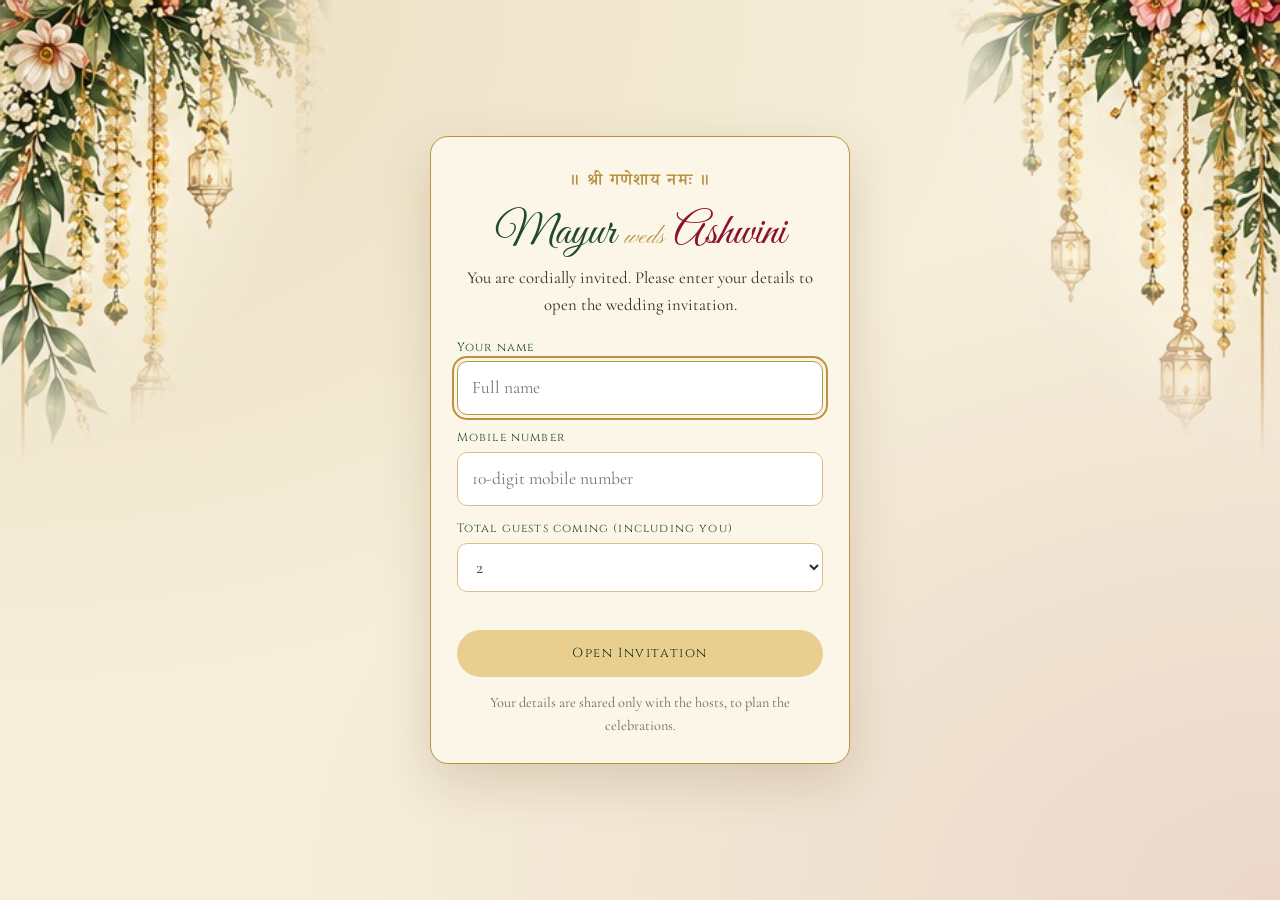
==== invitation.html @ 0ede55cb "Wedding invitation website" ====
<!DOCTYPE html>
<html lang="en">
<head>
  <meta charset="UTF-8">
  <meta name="viewport" content="width=device-width, initial-scale=1">

  <title>Mayur weds Ashwini | Wedding Invitation</title>
  <script>
    // Guests must log in first
    try { if (!localStorage.getItem('mayshuGuest')) location.replace('index.html'); } catch (e) {}
  </script>

  <meta name="description" content="You are invited to the wedding festivities of Mayur & Ashwini, 17-19 December 2026, Motel Ahilya Lawns, Shirpur.">

  <meta property="og:title" content="Mayur weds Ashwini - Wedding Invitation">
  <meta property="og:description" content="17-19 December 2026 | Motel Ahilya Lawns, Shirpur, Dhule">
  <meta property="og:image" content="https://mayur2111995.github.io/MayshuWedding/images/venue.jpg">

  <link rel="preconnect" href="https://fonts.googleapis.com">
  <link rel="preconnect" href="https://fonts.gstatic.com" crossorigin>

  <link href="https://fonts.googleapis.com/css2?family=Cinzel:wght@500;600&family=Cormorant+Garamond:wght@400;500;600&family=Great+Vibes&family=Noto+Serif+Devanagari:wght@600&family=Pinyon+Script&display=swap" rel="stylesheet">

  <link rel="stylesheet" href="./style.css">

  <style>
    /* Image loading and fallback improvements */

    .arch {
      position: relative;
      overflow: hidden;
      background: #efe3c5;
    }

    .arch img {
      display: block;
      width: 100%;
      height: 100%;
      object-fit: cover;
      object-position: center;
    }

    .arch img.image-error {
      display: none;
    }

    .card img,
    .venue-img,
    .floral {
      display: block;
      max-width: 100%;
    }

    .card img {
      width: 100%;
      height: auto;
      object-fit: cover;
    }

    .venue-img {
      width: 100%;
      height: auto;
      object-fit: cover;
    }

    .floral {
      height: auto;
    }

    @media (max-width: 600px) {
      .couple-grid {
        gap: 20px;
      }
    }
  </style>
</head>

<body class="ready">

  <!-- Background Music -->
  <audio
    id="bgm"
    src="./audio/song.mp3"
    loop
    preload="none">
  </audio>

  <button
    class="music"
    id="musicBtn"
    type="button"
    aria-label="Play or pause music"
    title="Music">

    <svg viewBox="0 0 24 24" width="22" height="22" aria-hidden="true">
      <path id="musicIcon" fill="currentColor" d="M8 5v14l11-7z"/>
    </svg>

  </button>

  <!-- NAV -->
  <nav class="topnav" aria-label="Main">
    <a class="brand" href="#home">M &amp; A</a>
    <div class="navlinks" id="navlinks">
      <a href="#home">Home</a>
      <a href="#couple">Couple</a>
      <a href="#events">Events</a>
      <a href="#venue">Venue</a>
      <a href="#rsvp">RSVP</a>
    </div>
    <p class="who"><span id="whoName"></span> <a href="#" id="logout">Switch</a></p>
  </nav>

  <!-- HERO SECTION -->
  <header class="hero" id="home">

    <img
      class="floral floral-l"
      src="./images/floral-left.jpg"
      alt=""
      loading="eager"
      onerror="this.style.display='none'">

    <img
      class="floral floral-r"
      src="./images/floral-right.jpg"
      alt=""
      loading="eager"
      onerror="this.style.display='none'">

    <div class="hero-inner">

      <p class="om">॥ श्री गणेशाय नमः ॥</p>

      <p class="lead">
        With the blessings of our elders and the grace of the Almighty, we joyfully invite you to celebrate the wedding of
      </p>

      <h1 class="names" aria-label="Mayur weds Ashwini">
        <span class="n1">Mayur</span>
        <span class="weds">weds</span>
        <span class="n2">Ashwini</span>
      </h1>

      <p class="tagline">
        Your presence and blessings will make our celebrations truly special.
      </p>

      <div class="countdown" id="countdown" aria-live="polite">

        <div>
          <b id="d">--</b>
          <span>Days</span>
        </div>

        <div>
          <b id="h">--</b>
          <span>Hours</span>
        </div>

        <div>
          <b id="m">--</b>
          <span>Minutes</span>
        </div>

        <div>
          <b id="s">--</b>
          <span>Seconds</span>
        </div>

      </div>

      <p class="count-note" id="countNote">
        till the Vaidik Wedding, 19 December 2026 at 8:33 AM
      </p>

      <a class="scroll" href="#events">
        Wedding Celebrations
      </a>

    </div>
  </header>

  <!-- COUPLE SECTION -->
  <section class="couple" id="couple">

    <h2 class="section-title">The Couple</h2>

    <div class="divider">
      <i></i>
    </div>

    <div class="couple-grid">

      <!-- Groom -->
      <figure class="person">

        <div class="arch" data-initial="M">

          <img
            src="./images/groom.jpg"
            alt="Mayur - The Groom"
            loading="eager"
            fetchpriority="high"
            decoding="async"
            onerror="this.classList.add('image-error')">

        </div>

        <figcaption>
          <span class="pname green">Mayur</span>
          <span class="prole">The Groom</span>
        </figcaption>

      </figure>

      <div class="heart" aria-hidden="true">&amp;</div>

      <!-- Bride -->
      <figure class="person">

        <div class="arch" data-initial="A">

          <img
            src="./images/bride.jpg"
            alt="Ashwini - The Bride"
            loading="eager"
            decoding="async"
            onerror="this.classList.add('image-error')">

        </div>

        <figcaption>
          <span class="pname maroon">Ashwini</span>
          <span class="prole">The Bride</span>
        </figcaption>

      </figure>

    </div>
  </section>

  <!-- WEDDING EVENTS -->
  <main id="events" class="events">

    <h2 class="section-title">Wedding Celebrations</h2>

    <div class="divider">
      <i></i>
    </div>

    <!-- 17 DECEMBER -->
    <section class="day">

      <div class="day-head">
        <span class="num">17</span>
        <span class="meta">December 2026<br>Thursday</span>
      </div>

      <div class="cards">

        <article class="card">

          <img
            src="./images/mehndi.jpg"
            alt="Mehndi"
            loading="eager"
            decoding="async">

          <h3 class="green">Mehndi Ceremony</h3>
          <p class="time">11:00 AM</p>
          <p class="where">Motel Ahilya Lawns</p>

        </article>

        <article class="card">

          <img
            src="./images/sangeet.jpg"
            alt="Sangeet"
            loading="eager"
            decoding="async">

          <h3>Sangeet Night</h3>
          <p class="time">8:30 PM</p>
          <p class="where">Motel Ahilya Lawns</p>

        </article>

      </div>
    </section>

    <!-- 18 DECEMBER -->
    <section class="day">

      <div class="day-head">
        <span class="num">18</span>
        <span class="meta">December 2026<br>Friday</span>
      </div>

      <div class="cards">

        <article class="card">

          <img
            src="./images/groom-haldi.jpg"
            alt="Groom Haldi"
            loading="eager"
            decoding="async">

          <h3>Groom&rsquo;s Haldi Ceremony</h3>
          <p class="time">10:00 AM</p>
          <p class="where">At Home</p>

        </article>

        <article class="card">

          <img
            src="./images/bride-groom-haldi.jpg"
            alt="Bride and Groom Haldi"
            loading="eager"
            decoding="async">

          <h3>Bride &amp; Groom Haldi Ceremony</h3>
          <p class="time">5:30 PM</p>
          <p class="where">Motel Ahilya Lawns</p>

        </article>

        <article class="card">

          <img
            src="./images/dj-night.jpg"
            alt="DJ Night Party"
            loading="eager"
            decoding="async">

          <h3>DJ Night</h3>
          <p class="time">7:30 PM</p>
          <p class="where">Motel Ahilya Lawns</p>

        </article>

      </div>
    </section>

    <!-- 19 DECEMBER -->
    <section class="day">

      <div class="day-head">
        <span class="num">19</span>
        <span class="meta">December 2026<br>Saturday</span>
      </div>

      <div class="cards">

        <article class="card feature">

          <img
            src="./images/vaidik.jpg"
            alt="Vaidik Wedding"
            loading="eager"
            decoding="async">

          <h3>Vaidik Wedding Ceremony</h3>
          <p class="time">8:33 AM</p>
          <p class="where">Motel Ahilya Lawns</p>

        </article>

        <article class="card feature">

          <img
            class="focus-top" src="./images/reception.jpg"
            alt="Baraat and Reception"
            loading="eager"
            decoding="async">

          <h3>Baraat &amp; Reception</h3>
          <p class="time">8:30 PM</p>
          <p class="where">Motel Ahilya Lawns</p>

        </article>

      </div>
    </section>

  </main>

  <!-- VENUE -->
  <section class="venue" id="venue">

    <div class="venue-text">

      <p class="chip">Venue</p>

      <h2>Motel Ahilya Lawns</h2>

      <p class="city">Shirpur, Dhule</p>

      <address>
        Behind MLA Residence / Near Malhar Nagar,<br>
        New Bypass Road, Varvade / Karvand,<br>
        Shirpur, District Dhule, Maharashtra 425405
      </address>

      <a
        class="btn"
        target="_blank"
        rel="noopener"
        href="https://www.google.com/maps/search/?api=1&query=Motel+Ahilya+Lawns+Shirpur+Dhule">

        Open in Google Maps

      </a>

    </div>

    <img
      class="venue-img"
      src="./images/venue.jpg"
      alt="Motel Ahilya Lawns decorated for the wedding"
      loading="eager"
      decoding="async">

  </section>

  <!-- RSVP -->
  <section class="rsvp" id="rsvp">
    <h2 class="section-title">RSVP &amp; Contact</h2>
    <div class="divider"><i></i></div>
    <p class="rsvp-lead">Kindly confirm your presence, or reach us for any query.</p>
    <div class="rsvp-actions">
      <a class="btn" id="waBtn" target="_blank" rel="noopener" href="#">Confirm on WhatsApp</a>
      <a class="btn btn-outline" id="callBtn" href="#">Call the hosts</a>
    </div>
  </section>

  <!-- FOOTER -->
  <footer>

    <p class="blessing">Your gracious presence, love, and blessings are the greatest gifts we could ever receive.</p>

    <p class="regards">With love and warm regards,</p>
    <p class="script">Mayur &amp; Ashwini</p>
    <p class="together">Together with our families</p>

  </footer>

  <script src="./config.js"></script>
  <script src="./invite.js"></script>

</body>
</html>
---- style.css ----
/* =====================================================
   MAYUR & ASHWINI — PREMIUM WEDDING INVITATION
   Complete Responsive CSS
===================================================== */

/* ---------- Theme ---------- */

:root {
  --cream: #f6eedb;
  --cream-2: #efe4c9;
  --green: #1f4a2c;
  --green-deep: #143320;
  --maroon: #8a1230;
  --gold: #b8923f;
  --gold-soft: #d9c08a;
  --ink: #3a2a1c;
}

/* ---------- Reset ---------- */

* {
  box-sizing: border-box;
  margin: 0;
  padding: 0;
}

html {
  scroll-behavior: smooth;
}

body {
  background: var(--cream);
  color: var(--ink);
  font-family: 'Cormorant Garamond', Georgia, serif;
  font-size: 1.15rem;
  line-height: 1.6;
  -webkit-font-smoothing: antialiased;
}

img {
  max-width: 100%;
  display: block;
}

a {
  color: inherit;
}

button,
input,
select {
  font: inherit;
}

:focus-visible {
  outline: 2px solid var(--maroon);
  outline-offset: 3px;
}

/* ---------- Hero ---------- */

.hero {
  position: relative;
  min-height: 100svh;
  display: flex;
  align-items: center;
  justify-content: center;
  text-align: center;
  padding: 4rem 1.25rem 3rem;
  overflow: hidden;
}

.floral {
  position: absolute;
  top: 0;
  pointer-events: none;
  width: clamp(140px, 26vw, 340px);
  height: auto;
  z-index: 0;
  animation: sway 7s ease-in-out infinite alternate;
}

.floral-l {
  left: 0;
  transform-origin: top left;
  -webkit-mask-image: radial-gradient(
    ellipse 100% 100% at 0 0,
    #000 62%,
    transparent 100%
  );
  mask-image: radial-gradient(
    ellipse 100% 100% at 0 0,
    #000 62%,
    transparent 100%
  );
}

.floral-r {
  right: 0;
  transform-origin: top right;
  -webkit-mask-image: radial-gradient(
    ellipse 100% 100% at 100% 0,
    #000 62%,
    transparent 100%
  );
  mask-image: radial-gradient(
    ellipse 100% 100% at 100% 0,
    #000 62%,
    transparent 100%
  );
}

.hero-inner {
  position: relative;
  max-width: 760px;
  width: 100%;
  z-index: 1;
}

.om {
  font-family: 'Cinzel', serif;
  color: var(--gold);
  font-size: 0.8rem;
  letter-spacing: 0.2em;
  margin-bottom: 1.6rem;
}

.lead {
  font-family: 'Cinzel', serif;
  font-size: clamp(0.78rem, 2.4vw, 1rem);
  letter-spacing: 0.2em;
  line-height: 2;
  max-width: 560px;
  margin: 0 auto;
}

/* ---------- Couple Names ---------- */

.names {
  margin: 1.5rem 0 1rem;
  display: flex;
  flex-wrap: wrap;
  align-items: center;
  justify-content: center;
  gap: 0 0.4rem;
  font-weight: 400;
  line-height: 1.05;
}

.names .n1,
.names .n2 {
  font-family: 'Great Vibes', cursive;
  font-size: clamp(4rem, 15vw, 7.5rem);
}

.names .n1 {
  color: var(--green);
}

.names .n2 {
  color: var(--maroon);
}

.names .weds {
  font-family: 'Pinyon Script', cursive;
  color: var(--gold);
  font-size: clamp(1.8rem, 6vw, 3rem);
}

.tagline {
  font-family: 'Cinzel', serif;
  font-size: clamp(0.72rem, 2.2vw, 0.9rem);
  letter-spacing: 0.22em;
  max-width: 440px;
  margin: 0 auto 2rem;
  line-height: 2;
}

/* ---------- Hero Animation ---------- */

.hero-inner > * {
  animation: rise 0.9s cubic-bezier(0.2, 0.7, 0.2, 1) both;
}

.hero-inner > *:nth-child(2) {
  animation-delay: 0.1s;
}

.hero-inner > *:nth-child(3) {
  animation-delay: 0.25s;
}

.hero-inner > *:nth-child(4) {
  animation-delay: 0.45s;
}

.hero-inner > *:nth-child(5) {
  animation-delay: 0.6s;
}

@keyframes rise {
  from {
    opacity: 0;
    transform: translateY(18px);
  }

  to {
    opacity: 1;
    transform: none;
  }
}

@keyframes sway {
  from {
    transform: rotate(-0.6deg);
  }

  to {
    transform: rotate(0.6deg);
  }
}

/* ---------- Countdown ---------- */

.countdown {
  display: flex;
  justify-content: center;
  gap: 0.7rem;
  margin-top: 0.5rem;
  flex-wrap: wrap;
}

.countdown div {
  min-width: 4.4rem;
  padding: 0.7rem 0.4rem;
  border: 1px solid var(--gold-soft);
  border-radius: 10px;
  background: rgba(255, 255, 255, 0.35);
}

.countdown b {
  display: block;
  font-family: 'Cinzel', serif;
  font-size: 1.7rem;
  color: var(--maroon);
  font-weight: 600;
  line-height: 1.2;
}

.countdown span {
  font-size: 0.85rem;
  color: var(--green);
}

.count-note {
  font-size: 1rem;
  margin-top: 0.8rem;
  color: var(--ink);
  opacity: 0.8;
}

.scroll {
  display: inline-block;
  margin-top: 2.2rem;
  text-decoration: none;
  font-family: 'Cinzel', serif;
  font-size: 0.8rem;
  letter-spacing: 0.2em;
  color: var(--green);
  border-bottom: 1px solid var(--gold);
  padding-bottom: 0.3rem;
}

/* ---------- Events ---------- */

.events {
  max-width: 1040px;
  margin: 0 auto;
  padding: 4.5rem 1.25rem 2rem;
}

.section-title {
  text-align: center;
  font-family: 'Cinzel', serif;
  font-weight: 500;
  font-size: clamp(1.1rem, 3.4vw, 1.5rem);
  letter-spacing: 0.3em;
  color: var(--green);
}

.divider {
  height: 1px;
  background: linear-gradient(
    90deg,
    transparent,
    var(--gold),
    transparent
  );
  margin: 1.1rem auto 3rem;
  max-width: 420px;
  position: relative;
}

.divider i {
  position: absolute;
  left: 50%;
  top: 50%;
  width: 9px;
  height: 9px;
  background: var(--cream);
  border: 1px solid var(--gold);
  transform: translate(-50%, -50%) rotate(45deg);
}

/* ---------- Timeline ---------- */

.day {
  display: grid;
  grid-template-columns: 170px 1fr;
  gap: 0 2.2rem;
  margin-bottom: 3rem;
}

.day-head {
  position: sticky;
  top: 1.5rem;
  align-self: start;
  display: flex;
  flex-direction: column;
  align-items: center;
  text-align: center;
  padding: 1.1rem 0.5rem 1.2rem;
  border: 1px solid var(--gold);
  border-radius: 14px;
  background: linear-gradient(
    180deg,
    #fbf6e8,
    var(--cream-2)
  );
}

.day-head .num {
  font-family: 'Cinzel', serif;
  font-size: 3.6rem;
  font-weight: 600;
  color: var(--maroon);
  line-height: 1;
  padding: 0;
  border: 0;
}

.day-head .meta {
  font-family: 'Cinzel', serif;
  font-size: 0.78rem;
  letter-spacing: 0.16em;
  color: var(--ink);
  line-height: 1.8;
  text-transform: uppercase;
  margin-top: 0.5rem;
  padding-top: 0.6rem;
  border-top: 1px solid var(--gold-soft);
  width: 80%;
}

.cards {
  display: grid;
  grid-template-columns: repeat(3, minmax(0, 1fr));
  gap: 1.2rem;
  align-items: stretch;
}

/* ---------- Event Cards ---------- */

.card {
  background: linear-gradient(
    180deg,
    #fbf6e8,
    var(--cream-2)
  );
  border: 1px solid var(--gold-soft);
  border-radius: 14px;
  padding: 0.6rem 0.6rem 1.1rem;
  text-align: center;
  transition: transform 0.25s ease, box-shadow 0.25s ease;
  min-width: 0;
}

.card:hover {
  transform: translateY(-3px);
  box-shadow: 0 10px 24px rgba(120, 90, 30, 0.18);
}

.card img {
  width: 100%;
  aspect-ratio: 2 / 1;
  object-fit: cover;
  border-radius: 9px;
}

.card h3 {
  font-family: 'Cinzel', serif;
  font-size: 1.25rem;
  font-weight: 600;
  color: var(--maroon);
  margin-top: 0.9rem;
}

.card h3.green {
  color: var(--green);
}

.card .time {
  font-size: 1.15rem;
  letter-spacing: 0.06em;
  margin-top: 0.15rem;
}

.card.feature {
  border-color: var(--gold);
}

/* ---------- Venue ---------- */

.venue {
  max-width: 1040px;
  margin: 2rem auto 0;
  display: grid;
  grid-template-columns: 1fr 1fr;
  background: var(--green-deep);
  color: #f3e6c4;
  border-radius: 18px;
  overflow: hidden;
  border: 2px solid var(--gold);
  width: calc(100% - 2.5rem);
}

.venue-text {
  padding: clamp(1.8rem, 5vw, 3.2rem);
  display: flex;
  flex-direction: column;
  justify-content: center;
  gap: 0.5rem;
}

.chip {
  align-self: flex-start;
  font-family: 'Cinzel', serif;
  font-size: 0.78rem;
  letter-spacing: 0.25em;
  color: var(--green-deep);
  background: linear-gradient(
    90deg,
    #c9a45a,
    #e8d29a,
    #c9a45a
  );
  padding: 0.25rem 1.2rem;
  border-radius: 999px;
}

.venue h2 {
  font-family: 'Cinzel', serif;
  font-weight: 600;
  color: #e8cf8f;
  font-size: clamp(1.6rem, 4.4vw, 2.4rem);
  line-height: 1.2;
  margin-top: 0.6rem;
}

.city {
  font-size: 1.5rem;
}

address {
  font-style: normal;
  font-size: 1.05rem;
  opacity: 0.92;
  margin: 0.6rem 0 1.2rem;
  line-height: 1.7;
}

.btn {
  align-self: flex-start;
  text-decoration: none;
  font-family: 'Cinzel', serif;
  font-size: 0.82rem;
  letter-spacing: 0.12em;
  background: #e8cf8f;
  color: var(--green-deep);
  padding: 0.8rem 1.5rem;
  border-radius: 999px;
  transition: background 0.2s;
}

.btn:hover {
  background: #f6e3a8;
}

.venue-img {
  width: 100%;
  height: 100%;
  object-fit: cover;
  min-height: 260px;
}

/* ---------- Footer ---------- */

footer {
  text-align: center;
  padding: 4rem 1.25rem 3.5rem;
}

footer .script {
  font-family: 'Great Vibes', cursive;
  font-size: 2.6rem;
  color: var(--maroon);
  line-height: 1.2;
}

footer p {
  margin-top: 0.3rem;
}

footer .small {
  font-size: 1rem;
  opacity: 0.75;
}

/* =====================================================
   COUPLE PHOTOS — FIXED
===================================================== */

.couple {
  max-width: 980px;
  margin: 0 auto;
  padding: 4.5rem 1.25rem 0;
}

.couple-grid {
  display: flex;
  align-items: center;
  justify-content: center;
  gap: clamp(0.8rem, 4vw, 3rem);
}

.person {
  text-align: center;
  flex: 0 1 250px;
  min-width: 0;
}

.arch {
  position: relative;
  aspect-ratio: 3 / 4;
  width: 100%;
  border-radius: 999px 999px 14px 14px;
  border: 2px solid var(--gold);
  padding: 7px;
  background: linear-gradient(
    180deg,
    #fbf6e8,
    var(--cream-2)
  );
  overflow: hidden;
}

/* Initial letter visible only behind image */

.arch::after {
  content: attr(data-initial);
  position: absolute;
  inset: 7px;
  display: flex;
  align-items: center;
  justify-content: center;
  font-family: 'Great Vibes', cursive;
  font-size: 6rem;
  color: var(--gold-soft);
  border-radius: inherit;
  background: rgba(255, 255, 255, 0.15);
  z-index: 0;
  pointer-events: none;
}

/* Couple image */

.arch img {
  position: relative;
  z-index: 2;
  display: block;
  width: 100%;
  height: 100%;
  object-fit: cover;
  object-position: center;
  border-radius: 999px 999px 8px 8px;
}

/* If image fails, show initial placeholder */

.arch img.image-error {
  display: none;
}

.person figcaption {
  margin-top: 1rem;
  display: flex;
  flex-direction: column;
}

.pname {
  font-family: 'Great Vibes', cursive;
  font-size: clamp(2.2rem, 7vw, 3.2rem);
  line-height: 1.1;
}

.pname.green {
  color: var(--green);
}

.pname.maroon {
  color: var(--maroon);
}

.prole {
  font-family: 'Cinzel', serif;
  font-size: 0.78rem;
  letter-spacing: 0.22em;
  text-transform: uppercase;
  color: var(--gold);
}

.heart {
  font-family: 'Pinyon Script', cursive;
  font-size: clamp(2rem, 6vw, 3.4rem);
  color: var(--gold);
}

/* ---------- Welcome Gate ---------- */

body.locked {
  overflow: hidden;
}

body.ready .gate {
  display: none;
}

.gate {
  position: fixed;
  inset: 0;
  z-index: 100;
  display: flex;
  align-items: center;
  justify-content: center;
  padding: 1.2rem;
  overflow-y: auto;
  background:
    radial-gradient(
      ellipse at top left,
      rgba(184, 146, 63, 0.18),
      transparent 55%
    ),
    radial-gradient(
      ellipse at bottom right,
      rgba(138, 18, 48, 0.10),
      transparent 55%
    ),
    var(--cream);
  transition: opacity 0.6s ease, visibility 0.6s;
}

.gate.hide {
  opacity: 0;
  visibility: hidden;
}

.gate-box {
  width: 100%;
  max-width: 420px;
  text-align: center;
  background: #fbf6e8;
  border: 1px solid var(--gold);
  border-radius: 18px;
  padding: 2rem 1.6rem 1.6rem;
  box-shadow: 0 18px 50px rgba(100, 70, 20, 0.18);
}

.gate-box .om {
  margin-bottom: 0.8rem;
}

.gate-names {
  font-weight: 400;
  line-height: 1.1;
  margin-bottom: 0.4rem;
}

.gate-names .n1,
.gate-names .n2 {
  font-family: 'Great Vibes', cursive;
  font-size: 2.8rem;
}

.gate-names .n1 {
  color: var(--green);
}

.gate-names .n2 {
  color: var(--maroon);
}

.gate-names .weds {
  font-family: 'Pinyon Script', cursive;
  color: var(--gold);
  font-size: 1.5rem;
}

.gate-lead {
  font-size: 1.05rem;
  margin-bottom: 1.2rem;
}

.gate-box label {
  display: block;
  text-align: left;
  font-family: 'Cinzel', serif;
  font-size: 0.74rem;
  letter-spacing: 0.1em;
  color: var(--green);
  margin: 0.8rem 0 0.3rem;
}

.gate-box input,
.gate-box select {
  width: 100%;
  padding: 0.75rem 0.9rem;
  font: inherit;
  font-size: 1.1rem;
  color: var(--ink);
  background: #fff;
  border: 1px solid var(--gold-soft);
  border-radius: 10px;
}

.gate-box input:focus,
.gate-box select:focus {
  outline: 2px solid var(--gold);
  border-color: var(--gold);
}

.gate-error {
  min-height: 1.4rem;
  margin-top: 0.7rem;
  color: var(--maroon);
  font-size: 1rem;
}

.gate-btn {
  align-self: auto;
  width: 100%;
  border: 0;
  cursor: pointer;
  margin-top: 0.3rem;
}

.gate-btn[disabled] {
  opacity: 0.6;
  cursor: wait;
}

.gate-note {
  font-size: 0.9rem;
  opacity: 0.7;
  margin-top: 0.9rem;
}

/* ---------- Music Button ---------- */

.music {
  position: fixed;
  right: 1rem;
  bottom: 1rem;
  z-index: 90;
  width: 48px;
  height: 48px;
  border-radius: 50%;
  border: 1px solid var(--gold);
  background: var(--green-deep);
  color: #e8cf8f;
  cursor: pointer;
  display: none;
  align-items: center;
  justify-content: center;
  box-shadow: 0 6px 18px rgba(0, 0, 0, 0.25);
}

body.ready .music {
  display: flex;
}

.music.playing {
  animation: pulse 2.4s ease-in-out infinite;
}

@keyframes pulse {
  50% {
    box-shadow: 0 0 0 8px rgba(184, 146, 63, 0.25);
  }
}

/* ---------- Mobile ---------- */

@media (max-width: 980px) {
  .cards {
    grid-template-columns: repeat(2, minmax(0, 1fr));
  }
}

@media (max-width: 760px) {
  .day {
    grid-template-columns: 1fr;
    gap: 1rem;
  }

  .day-head {
    position: static;
    flex-direction: row;
    justify-content: center;
    gap: 1rem;
    padding: 0.7rem 1rem;
  }

  .day-head .meta {
    margin: 0;
    padding: 0 0 0 1rem;
    border-top: 0;
    border-left: 1px solid var(--gold);
    width: auto;
    text-align: left;
  }

  .cards {
    grid-template-columns: 1fr;
  }

  .venue {
    grid-template-columns: 1fr;
  }

  .venue-img {
    order: -1;
    min-height: 200px;
    aspect-ratio: 16 / 10;
  }

  .hero {
    padding-top: 12rem;
    align-items: flex-start;
  }

  .countdown {
    gap: 0.4rem;
  }

  .countdown div {
    min-width: 3.8rem;
  }

  .countdown b {
    font-size: 1.35rem;
  }

  .day-head .num {
    font-size: 2.6rem;
  }

  .couple-grid {
    gap: 1rem;
  }

  .person {
    flex: 1 1 0;
  }

  .arch {
    aspect-ratio: 3 / 4;
  }

  .pname {
    font-size: clamp(1.8rem, 6vw, 2.7rem);
  }
}

/* ---------- Small Phones ---------- */

@media (max-width: 380px) {
  body {
    font-size: 1rem;
  }

  .names .n1,
  .names .n2 {
    font-size: 3.6rem;
  }

  .couple-grid {
    gap: 0.6rem;
  }

  .arch {
    padding: 5px;
  }

  .person figcaption {
    margin-top: 0.6rem;
  }

  .prole {
    font-size: 0.65rem;
    letter-spacing: 0.12em;
  }
}

/* ---------- Reduced Motion ---------- */

@media (prefers-reduced-motion: reduce) {
  *,
  *::before,
  *::after {
    animation: none !important;
    transition: none !important;
    scroll-behavior: auto !important;
  }
}

/* =====================================================
   INVITATION TEXT, VENUE LINES
===================================================== */

.om{
  font-family:'Noto Serif Devanagari','Cinzel',serif;
  font-size:1.05rem;
  letter-spacing:.08em;
  font-weight:600;
}
.lead{max-width:600px;text-transform:none;letter-spacing:.12em;font-size:clamp(.82rem,2.4vw,1rem)}
.tagline{letter-spacing:.14em;max-width:520px;text-transform:none;font-size:clamp(.85rem,2.4vw,1rem)}

.card .where{
  margin-top:.35rem;font-size:1rem;color:var(--green);
  display:flex;align-items:center;justify-content:center;gap:.35rem;
}
.card .where::before{
  content:"";width:.7rem;height:.7rem;flex:none;background:var(--gold);
  -webkit-mask:url("data:image/svg+xml,%3Csvg xmlns='http://www.w3.org/2000/svg' viewBox='0 0 24 24'%3E%3Cpath d='M12 2a7 7 0 0 0-7 7c0 5 7 13 7 13s7-8 7-13a7 7 0 0 0-7-7zm0 9.5A2.5 2.5 0 1 1 12 6a2.5 2.5 0 0 1 0 5.5z'/%3E%3C/svg%3E") center/contain no-repeat;
  mask:url("data:image/svg+xml,%3Csvg xmlns='http://www.w3.org/2000/svg' viewBox='0 0 24 24'%3E%3Cpath d='M12 2a7 7 0 0 0-7 7c0 5 7 13 7 13s7-8 7-13a7 7 0 0 0-7-7zm0 9.5A2.5 2.5 0 1 1 12 6a2.5 2.5 0 0 1 0 5.5z'/%3E%3C/svg%3E") center/contain no-repeat;
}

footer .blessing{max-width:560px;margin:0 auto 1.4rem;font-size:1.2rem}
footer .regards{font-size:1rem;opacity:.8;margin-top:1.2rem}
footer .together{font-family:'Cinzel',serif;font-size:.78rem;letter-spacing:.2em;color:var(--gold);text-transform:uppercase;margin-top:.4rem}


/* equal-height cards: venue line sits at the bottom of every card */
.card{display:flex;flex-direction:column}
.card .where{margin-top:auto;padding-top:.45rem}

/* =====================================================
   MULTI-PAGE: login, nav, RSVP, admin
===================================================== */

html{scroll-padding-top:64px}
.login-page .gate{position:fixed;overflow-y:auto}
.gate .floral{z-index:0}
.gate-box{position:relative;z-index:1}

.topnav{
  position:sticky;top:0;z-index:80;
  display:flex;align-items:center;gap:.8rem;padding:.55rem 1rem;
  background:rgba(246,238,219,.93);-webkit-backdrop-filter:blur(8px);backdrop-filter:blur(8px);
  border-bottom:1px solid var(--gold-soft);
}
.brand{font-family:'Great Vibes',cursive;font-size:1.9rem;line-height:1;color:var(--maroon);text-decoration:none;white-space:nowrap}
.navlinks{display:flex;gap:.2rem;flex:1;justify-content:center;overflow-x:auto;scrollbar-width:none}
.navlinks::-webkit-scrollbar{display:none}
.navlinks a{
  font-family:'Cinzel',serif;font-size:.72rem;letter-spacing:.14em;text-transform:uppercase;
  text-decoration:none;color:var(--green);padding:.5rem .85rem;border-radius:999px;white-space:nowrap;
}
.navlinks a:hover,.navlinks a.active{background:var(--green);color:#f3e6c4}
.who{font-size:.95rem;white-space:nowrap}
.who a{color:var(--maroon);font-size:.85rem}
.hero{min-height:calc(100svh - 56px)}

.rsvp{max-width:760px;margin:0 auto;padding:4.5rem 1.25rem 0;text-align:center}
.rsvp-lead{margin-bottom:1.4rem}
.rsvp-actions .btn{display:inline-block;margin:.35rem}
.btn-outline{background:transparent;color:var(--green);border:1px solid var(--gold)}
.btn-outline:hover{background:#efe4c9}

/* admin */
.admin-page{background:var(--cream)}
.admin{max-width:980px;margin:0 auto;padding:2.5rem 1.25rem 3rem}
.admin-title{font-family:'Cinzel',serif;color:var(--green);font-size:1.8rem;letter-spacing:.1em}
.admin-sub{opacity:.8;margin-bottom:1.5rem}
.admin-key{display:flex;gap:.6rem;flex-wrap:wrap}
.admin-key input,.admin-tools input{
  flex:1;min-width:200px;padding:.7rem .9rem;font:inherit;border:1px solid var(--gold-soft);border-radius:10px;background:#fff;color:var(--ink)
}
.admin-key .btn,.admin-tools .btn{border:0;cursor:pointer;display:inline-block;text-align:center}
.admin-key .btn{border-radius:10px}
.stats{display:grid;grid-template-columns:1fr 1fr;gap:1rem;margin:1.5rem 0}
.stats div{background:linear-gradient(180deg,#fbf6e8,var(--cream-2));border:1px solid var(--gold);border-radius:14px;padding:1.1rem;text-align:center}
.stats b{display:block;font-family:'Cinzel',serif;font-size:2.4rem;color:var(--maroon);line-height:1.1}
.stats span{color:var(--green)}
.admin-tools{display:flex;gap:.6rem;flex-wrap:wrap;margin-bottom:1rem}
.admin-tools .btn{padding:.7rem 1.1rem}
.table-wrap{overflow-x:auto;border:1px solid var(--gold-soft);border-radius:12px;background:#fffaf0}
table{width:100%;border-collapse:collapse;font-size:1.02rem}
th,td{padding:.65rem .8rem;text-align:left;border-bottom:1px solid #eadfc2;white-space:nowrap}
th{font-family:'Cinzel',serif;font-size:.74rem;letter-spacing:.12em;text-transform:uppercase;color:var(--green);background:#f3e9cf}
td a{color:var(--maroon);text-decoration:none}

@media (max-width:760px){
  .brand{font-size:1.6rem}
  .who span{display:none}
  .navlinks{justify-content:flex-start}
}
.admin-tools .btn-outline{border:1px solid var(--gold);background:transparent;color:var(--green)}
.card img{aspect-ratio:2/1;object-fit:cover;object-position:center}

/* keep faces in frame for real photos */
.card img{object-position:center 18%}

.card img.focus-top{object-position:center 6%}

   .card img{object-position:center 18%}
   .card img.focus-top{object-position:center 6%}
   /* 19 Dec photo cards: a little taller so faces fit */
.card.feature img{aspect-ratio:3/2}
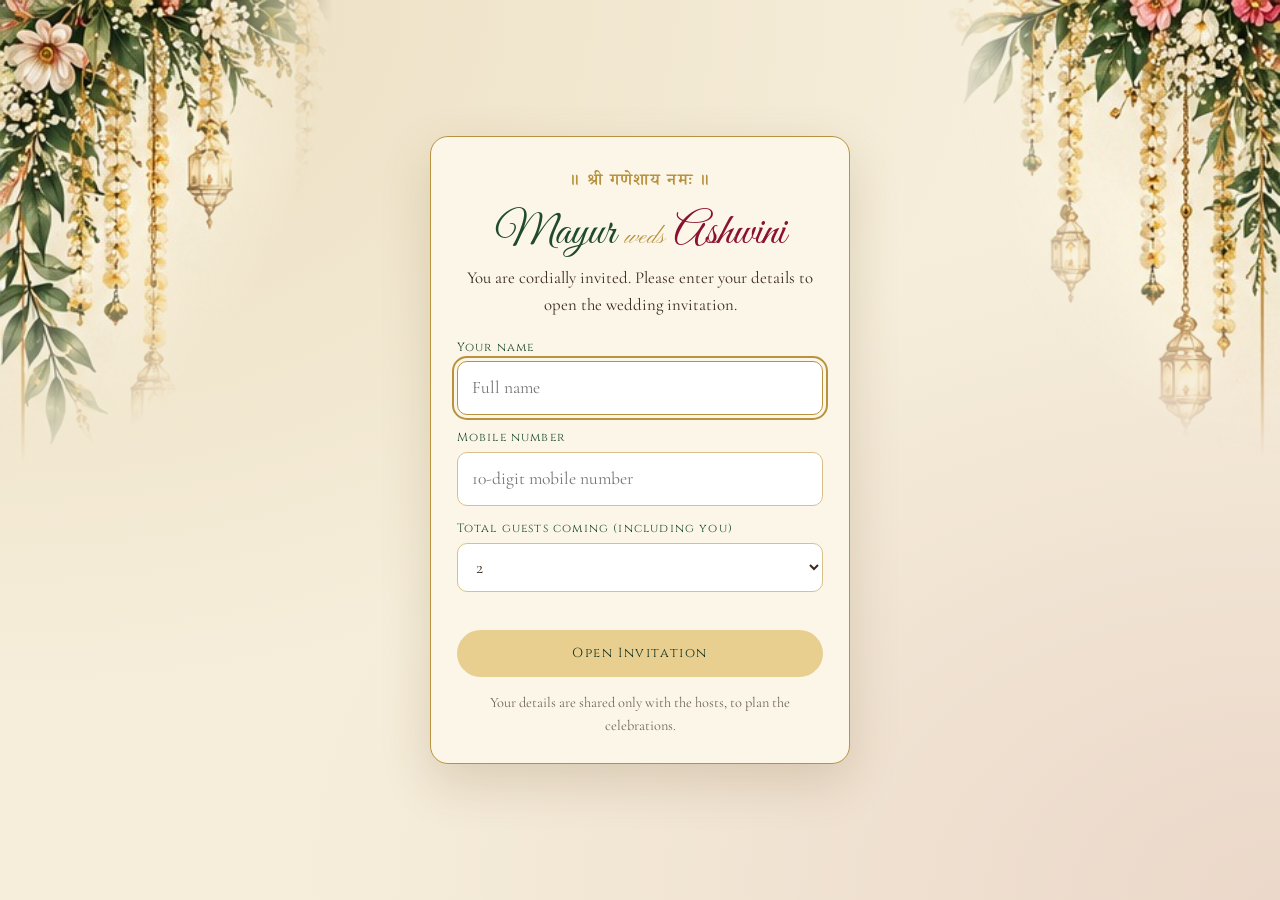
==== commit ed2663f1: "Update premium wedding invitation website" ====
--- a/invitation.html
+++ b/invitation.html
@@ -10,10 +10,10 @@
     try { if (!localStorage.getItem('mayshuGuest')) location.replace('index.html'); } catch (e) {}
   </script>
 
-  <meta name="description" content="You are invited to the wedding festivities of Mayur & Ashwini, 17-19 December 2026, Motel Ahilya Lawns, Shirpur.">
+  <meta name="description" content="You are invited to the wedding festivities of Mayur & Ashwini, 17-19 December 2026, Ahilya Lawns, Shirpur.">
 
   <meta property="og:title" content="Mayur weds Ashwini - Wedding Invitation">
-  <meta property="og:description" content="17-19 December 2026 | Motel Ahilya Lawns, Shirpur, Dhule">
+  <meta property="og:description" content="17-19 December 2026 |  Ahilya Lawns, Shirpur, Dhule">
   <meta property="og:image" content="https://mayur2111995.github.io/MayshuWedding/images/venue.jpg">
 
   <link rel="preconnect" href="https://fonts.googleapis.com">
@@ -118,14 +118,14 @@
       class="floral floral-l"
       src="./images/floral-left.jpg"
       alt=""
-      loading="eager"
+      loading="lazy"
       onerror="this.style.display='none'">
 
     <img
       class="floral floral-r"
       src="./images/floral-right.jpg"
       alt=""
-      loading="eager"
+      loading="lazy"
       onerror="this.style.display='none'">
 
     <div class="hero-inner">
@@ -200,7 +200,7 @@
           <img
             src="./images/groom.jpg"
             alt="Mayur - The Groom"
-            loading="eager"
+            loading="lazy"
             fetchpriority="high"
             decoding="async"
             onerror="this.classList.add('image-error')">
@@ -224,7 +224,7 @@
           <img
             src="./images/bride.jpg"
             alt="Ashwini - The Bride"
-            loading="eager"
+            loading="lazy"
             decoding="async"
             onerror="this.classList.add('image-error')">
 
@@ -264,12 +264,12 @@
           <img
             src="./images/mehndi.jpg"
             alt="Mehndi"
-            loading="eager"
+            loading="lazy"
             decoding="async">
 
           <h3 class="green">Mehndi Ceremony</h3>
           <p class="time">11:00 AM</p>
-          <p class="where">Motel Ahilya Lawns</p>
+          <p class="where"> Ahilya Lawns</p>
 
         </article>
 
@@ -278,12 +278,12 @@
           <img
             src="./images/sangeet.jpg"
             alt="Sangeet"
-            loading="eager"
+            loading="lazy"
             decoding="async">
 
           <h3>Sangeet Night</h3>
           <p class="time">8:30 PM</p>
-          <p class="where">Motel Ahilya Lawns</p>
+          <p class="where"> Ahilya Lawns</p>
 
         </article>
 
@@ -305,7 +305,7 @@
           <img
             src="./images/groom-haldi.jpg"
             alt="Groom Haldi"
-            loading="eager"
+            loading="lazy"
             decoding="async">
 
           <h3>Groom&rsquo;s Haldi Ceremony</h3>
@@ -319,12 +319,12 @@
           <img
             src="./images/bride-groom-haldi.jpg"
             alt="Bride and Groom Haldi"
-            loading="eager"
+            loading="lazy"
             decoding="async">
 
           <h3>Bride &amp; Groom Haldi Ceremony</h3>
           <p class="time">5:30 PM</p>
-          <p class="where">Motel Ahilya Lawns</p>
+          <p class="where"> Ahilya Lawns</p>
 
         </article>
 
@@ -333,12 +333,12 @@
           <img
             src="./images/dj-night.jpg"
             alt="DJ Night Party"
-            loading="eager"
+            loading="lazy"
             decoding="async">
 
           <h3>DJ Night</h3>
           <p class="time">7:30 PM</p>
-          <p class="where">Motel Ahilya Lawns</p>
+          <p class="where"> Ahilya Lawns</p>
 
         </article>
 
@@ -360,12 +360,12 @@
           <img
             src="./images/vaidik.jpg"
             alt="Vaidik Wedding"
-            loading="eager"
+            loading="lazy"
             decoding="async">
 
           <h3>Vaidik Wedding Ceremony</h3>
           <p class="time">8:33 AM</p>
-          <p class="where">Motel Ahilya Lawns</p>
+          <p class="where"> Ahilya Lawns</p>
 
         </article>
 
@@ -374,12 +374,12 @@
           <img
             class="focus-top" src="./images/reception.jpg"
             alt="Baraat and Reception"
-            loading="eager"
+            loading="lazy"
             decoding="async">
 
           <h3>Baraat &amp; Reception</h3>
           <p class="time">8:30 PM</p>
-          <p class="where">Motel Ahilya Lawns</p>
+          <p class="where"> Ahilya Lawns</p>
 
         </article>
 
@@ -395,7 +395,7 @@
 
       <p class="chip">Venue</p>
 
-      <h2>Motel Ahilya Lawns</h2>
+      <h2> Ahilya Lawns</h2>
 
       <p class="city">Shirpur, Dhule</p>
 
@@ -409,7 +409,7 @@
         class="btn"
         target="_blank"
         rel="noopener"
-        href="https://www.google.com/maps/search/?api=1&query=Motel+Ahilya+Lawns+Shirpur+Dhule">
+        href="https://www.google.com/maps/search/?api=1&query=Ahilya+Lawns+Shirpur+Dhule">
 
         Open in Google Maps
 
@@ -420,8 +420,8 @@
     <img
       class="venue-img"
       src="./images/venue.jpg"
-      alt="Motel Ahilya Lawns decorated for the wedding"
-      loading="eager"
+      alt="Ahilya Lawns decorated for the wedding"
+      loading="lazy"
       decoding="async">
 
   </section>
